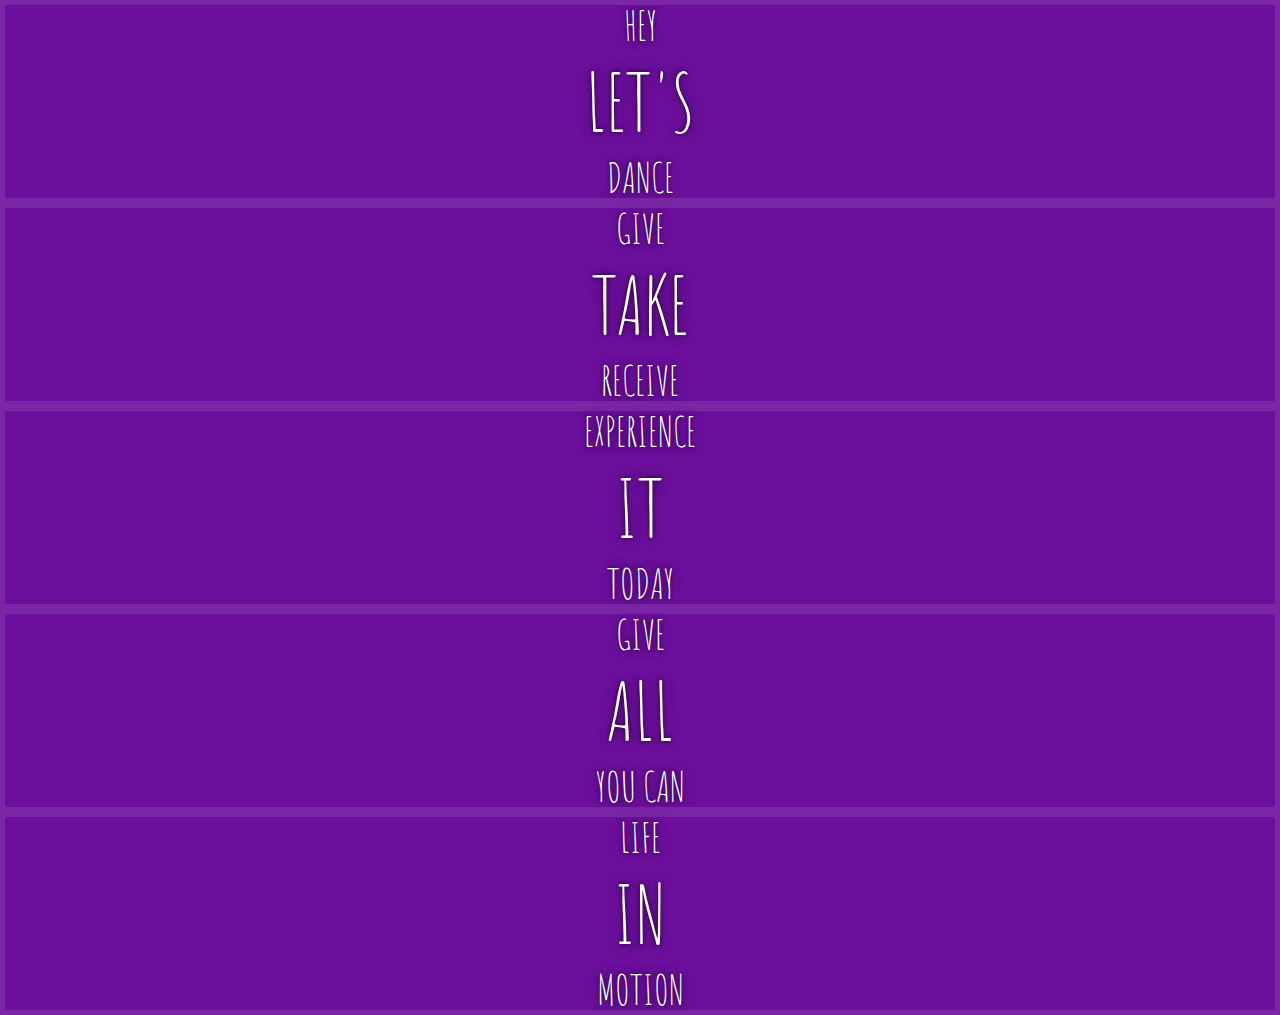
==== 05-flex-panel-gallery/index.html @ b94402fd "add 05-flex-panel-gallery starting files" ====
<!DOCTYPE html>
<html lang="en">
<head>
  <meta charset="UTF-8">
  <title>Flex Panels 💪</title>
  <link href='https://fonts.googleapis.com/css?family=Amatic+SC' rel='stylesheet' type='text/css'>
</head>
<body>
  <style>
    html {
      box-sizing: border-box;
      background: #ffc600;
      font-family: 'helvetica neue';
      font-size: 20px;
      font-weight: 200;
    }
    
    body {
      margin: 0;
    }
    
    *, *:before, *:after {
      box-sizing: inherit;
    }

    .panels {
      min-height: 100vh;
      overflow: hidden;
    }

    .panel {
      background: #6B0F9C;
      box-shadow: inset 0 0 0 5px rgba(255,255,255,0.1);
      color: white;
      text-align: center;
      align-items: center;
      /* Safari transitionend event.propertyName === flex */
      /* Chrome + FF transitionend event.propertyName === flex-grow */
      transition:
        font-size 0.7s cubic-bezier(0.61,-0.19, 0.7,-0.11),
        flex 0.7s cubic-bezier(0.61,-0.19, 0.7,-0.11),
        background 0.2s;
      font-size: 20px;
      background-size: cover;
      background-position: center;
    }

    .panel1 { background-image:url(https://source.unsplash.com/gYl-UtwNg_I/1500x1500); }
    .panel2 { background-image:url(https://source.unsplash.com/rFKUFzjPYiQ/1500x1500); }
    .panel3 { background-image:url(https://images.unsplash.com/photo-1465188162913-8fb5709d6d57?ixlib=rb-0.3.5&q=80&fm=jpg&crop=faces&cs=tinysrgb&w=1500&h=1500&fit=crop&s=967e8a713a4e395260793fc8c802901d); }
    .panel4 { background-image:url(https://source.unsplash.com/ITjiVXcwVng/1500x1500); }
    .panel5 { background-image:url(https://source.unsplash.com/3MNzGlQM7qs/1500x1500); }

    /* Flex Children */
    .panel > * {
      margin: 0;
      width: 100%;
      transition: transform 0.5s;
    }

    .panel p {
      text-transform: uppercase;
      font-family: 'Amatic SC', cursive;
      text-shadow: 0 0 4px rgba(0, 0, 0, 0.72), 0 0 14px rgba(0, 0, 0, 0.45);
      font-size: 2em;
    }
    
    .panel p:nth-child(2) {
      font-size: 4em;
    }

    .panel.open {
      font-size: 40px;
    }

  </style>


  <div class="panels">
    <div class="panel panel1">
      <p>Hey</p>
      <p>Let's</p>
      <p>Dance</p>
    </div>
    <div class="panel panel2">
      <p>Give</p>
      <p>Take</p>
      <p>Receive</p>
    </div>
    <div class="panel panel3">
      <p>Experience</p>
      <p>It</p>
      <p>Today</p>
    </div>
    <div class="panel panel4">
      <p>Give</p>
      <p>All</p>
      <p>You can</p>
    </div>
    <div class="panel panel5">
      <p>Life</p>
      <p>In</p>
      <p>Motion</p>
    </div>
  </div>

  <script>

  </script>



</body>
</html>
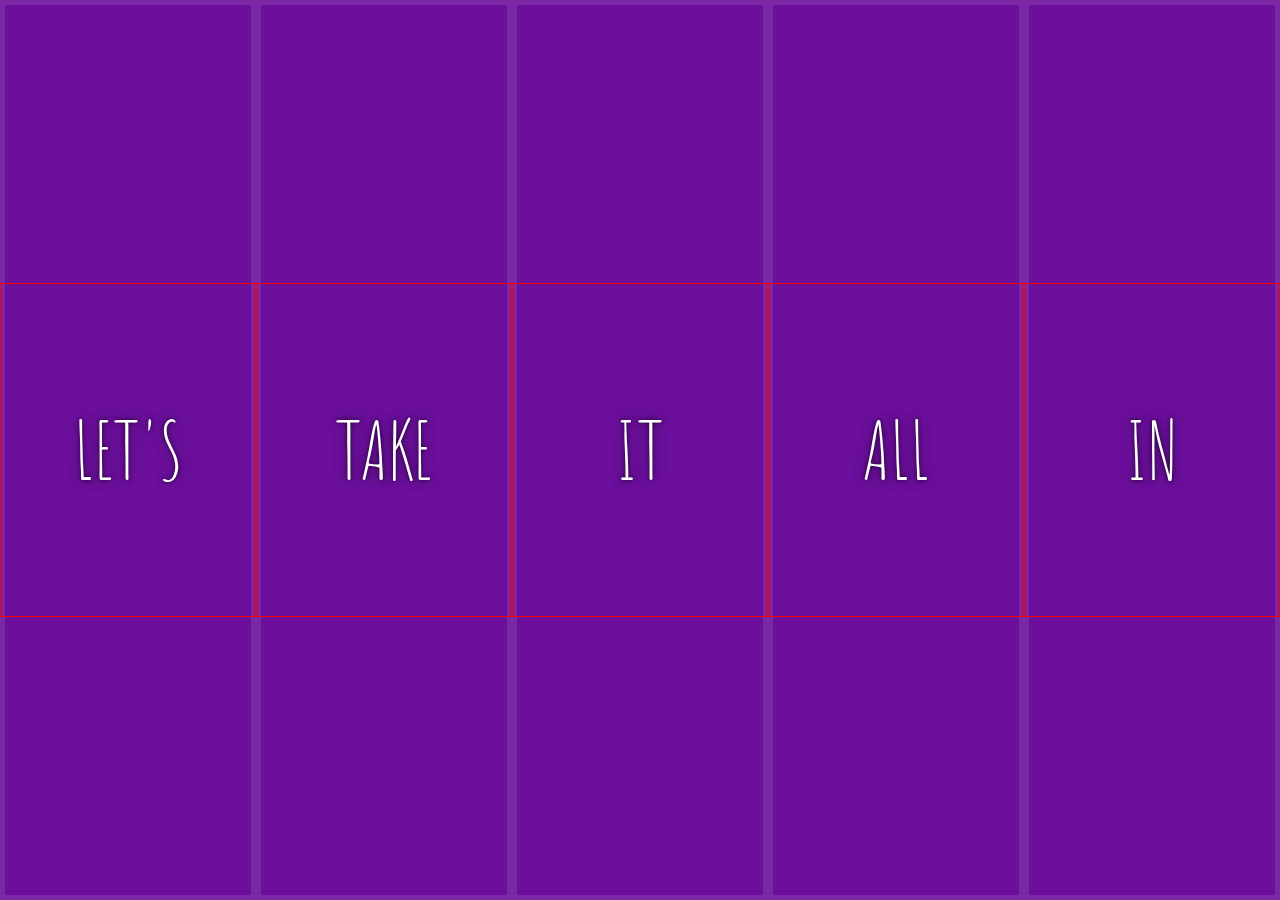
==== commit 76f31072: "add flex" ====
--- a/05-flex-panel-gallery/index.html
+++ b/05-flex-panel-gallery/index.html
@@ -1,114 +1,46 @@
 <!DOCTYPE html>
 <html lang="en">
+
 <head>
-  <meta charset="UTF-8">
-  <title>Flex Panels 💪</title>
-  <link href='https://fonts.googleapis.com/css?family=Amatic+SC' rel='stylesheet' type='text/css'>
+    <meta charset="UTF-8">
+    <title>Flex Panels 💪</title>
+    <link rel='stylesheet' href="./style/style.css" type='text/css'>
 </head>
+
 <body>
-  <style>
-    html {
-      box-sizing: border-box;
-      background: #ffc600;
-      font-family: 'helvetica neue';
-      font-size: 20px;
-      font-weight: 200;
-    }
-    
-    body {
-      margin: 0;
-    }
-    
-    *, *:before, *:after {
-      box-sizing: inherit;
-    }
+    <div class="panels">
+        <div class="panel panel1">
+            <p>Hey</p>
+            <p>Let's</p>
+            <p>Dance</p>
+        </div>
+        <div class="panel panel2">
+            <p>Give</p>
+            <p>Take</p>
+            <p>Receive</p>
+        </div>
+        <div class="panel panel3">
+            <p>Experience</p>
+            <p>It</p>
+            <p>Today</p>
+        </div>
+        <div class="panel panel4">
+            <p>Give</p>
+            <p>All</p>
+            <p>You can</p>
+        </div>
+        <div class="panel panel5">
+            <p>Life</p>
+            <p>In</p>
+            <p>Motion</p>
+        </div>
+    </div>
 
-    .panels {
-      min-height: 100vh;
-      overflow: hidden;
-    }
-
-    .panel {
-      background: #6B0F9C;
-      box-shadow: inset 0 0 0 5px rgba(255,255,255,0.1);
-      color: white;
-      text-align: center;
-      align-items: center;
-      /* Safari transitionend event.propertyName === flex */
-      /* Chrome + FF transitionend event.propertyName === flex-grow */
-      transition:
-        font-size 0.7s cubic-bezier(0.61,-0.19, 0.7,-0.11),
-        flex 0.7s cubic-bezier(0.61,-0.19, 0.7,-0.11),
-        background 0.2s;
-      font-size: 20px;
-      background-size: cover;
-      background-position: center;
-    }
-
-    .panel1 { background-image:url(https://source.unsplash.com/gYl-UtwNg_I/1500x1500); }
-    .panel2 { background-image:url(https://source.unsplash.com/rFKUFzjPYiQ/1500x1500); }
-    .panel3 { background-image:url(https://images.unsplash.com/photo-1465188162913-8fb5709d6d57?ixlib=rb-0.3.5&q=80&fm=jpg&crop=faces&cs=tinysrgb&w=1500&h=1500&fit=crop&s=967e8a713a4e395260793fc8c802901d); }
-    .panel4 { background-image:url(https://source.unsplash.com/ITjiVXcwVng/1500x1500); }
-    .panel5 { background-image:url(https://source.unsplash.com/3MNzGlQM7qs/1500x1500); }
-
-    /* Flex Children */
-    .panel > * {
-      margin: 0;
-      width: 100%;
-      transition: transform 0.5s;
-    }
-
-    .panel p {
-      text-transform: uppercase;
-      font-family: 'Amatic SC', cursive;
-      text-shadow: 0 0 4px rgba(0, 0, 0, 0.72), 0 0 14px rgba(0, 0, 0, 0.45);
-      font-size: 2em;
-    }
-    
-    .panel p:nth-child(2) {
-      font-size: 4em;
-    }
-
-    .panel.open {
-      font-size: 40px;
-    }
-
-  </style>
-
-
-  <div class="panels">
-    <div class="panel panel1">
-      <p>Hey</p>
-      <p>Let's</p>
-      <p>Dance</p>
-    </div>
-    <div class="panel panel2">
-      <p>Give</p>
-      <p>Take</p>
-      <p>Receive</p>
-    </div>
-    <div class="panel panel3">
-      <p>Experience</p>
-      <p>It</p>
-      <p>Today</p>
-    </div>
-    <div class="panel panel4">
-      <p>Give</p>
-      <p>All</p>
-      <p>You can</p>
-    </div>
-    <div class="panel panel5">
-      <p>Life</p>
-      <p>In</p>
-      <p>Motion</p>
-    </div>
-  </div>
-
-  <script>
-
-  </script>
+    <script src="./script/script.js">
+    </script>
 
 
 
 </body>
-</html>
+
+</html>--- a/05-flex-panel-gallery/style/style.css
+++ b/05-flex-panel-gallery/style/style.css
@@ -0,0 +1,117 @@
+@import url('https://fonts.googleapis.com/css?family=Amatic+SC');
+html {
+    box-sizing: border-box;
+    background: #ffc600;
+    font-family: 'helvetica neue';
+    font-size: 20px;
+    font-weight: 200;
+}
+
+body {
+    margin: 0;
+}
+
+*,
+*:before,
+*:after {
+    box-sizing: inherit;
+}
+
+.panels {
+    min-height: 100vh;
+    overflow: hidden;
+    display: flex;
+}
+
+.panel {
+    background: #6B0F9C;
+    box-shadow: inset 0 0 0 5px rgba(255, 255, 255, 0.1);
+    color: white;
+    text-align: center;
+    align-items: center;
+    /* Safari transitionend event.propertyName === flex */
+    /* Chrome + FF transitionend event.propertyName === flex-grow */
+    transition: font-size 0.7s cubic-bezier(0.61, -0.19, 0.7, -0.11), flex 0.7s cubic-bezier(0.61, -0.19, 0.7, -0.11), background 0.2s;
+    font-size: 20px;
+    background-size: cover;
+    background-position: center;
+    flex: 1;
+    /*Each of the boxes are going to evenly distribute the extra space among them*/
+    justify-content: center;
+    align-items: center;
+    /*????*/
+    display: flex;
+    flex-direction: column;
+}
+
+.panel1 {
+    background-image: url(https://source.unsplash.com/gYl-UtwNg_I/1500x1500);
+}
+
+.panel2 {
+    background-image: url(https://source.unsplash.com/rFKUFzjPYiQ/1500x1500);
+}
+
+.panel3 {
+    background-image: url(https://images.unsplash.com/photo-1465188162913-8fb5709d6d57?ixlib=rb-0.3.5&q=80&fm=jpg&crop=faces&cs=tinysrgb&w=1500&h=1500&fit=crop&s=967e8a713a4e395260793fc8c802901d);
+}
+
+.panel4 {
+    background-image: url(https://source.unsplash.com/ITjiVXcwVng/1500x1500);
+}
+
+.panel5 {
+    background-image: url(https://source.unsplash.com/3MNzGlQM7qs/1500x1500);
+}
+
+
+/* Flex Children */
+
+.panel>* {
+    margin: 0;
+    width: 100%;
+    transition: transform 0.5s;
+    border: 1px solid red;
+    flex: 1 0 auto;
+    /*1/3 space of the panel for each */
+    display: flex;
+    justify-content: center;
+    align-items: center;
+}
+
+.panel>*:first-child {
+    transform: translateY(-100%);
+    /*Take the first word of each panel (first child element of each panel) and send them up*/
+}
+
+.panel.open-active>*:first-child {
+    transform: translateY(0);
+    /*When the panel has a class of "open-active" bring the first-child back*/
+}
+
+.panel>*:last-child {
+    transform: translateY(100%);
+    /*Take the last word of each panel (last child element of each panel) and send them up*/
+}
+
+.panel.open-active>*:last-child {
+    transform: translateY(0);
+    /*When the panel has a class of "open-active" bring the last-child back*/
+}
+
+.panel p {
+    text-transform: uppercase;
+    font-family: 'Amatic SC', cursive;
+    text-shadow: 0 0 4px rgba(0, 0, 0, 0.72), 0 0 14px rgba(0, 0, 0, 0.45);
+    font-size: 2em;
+}
+
+.panel p:nth-child(2) {
+    font-size: 4em;
+}
+
+.panel.open {
+    flex: 5;
+    /*When it has a class of "open" it's going to take 5 times the amount of extra room*/
+    font-size: 40px;
+}